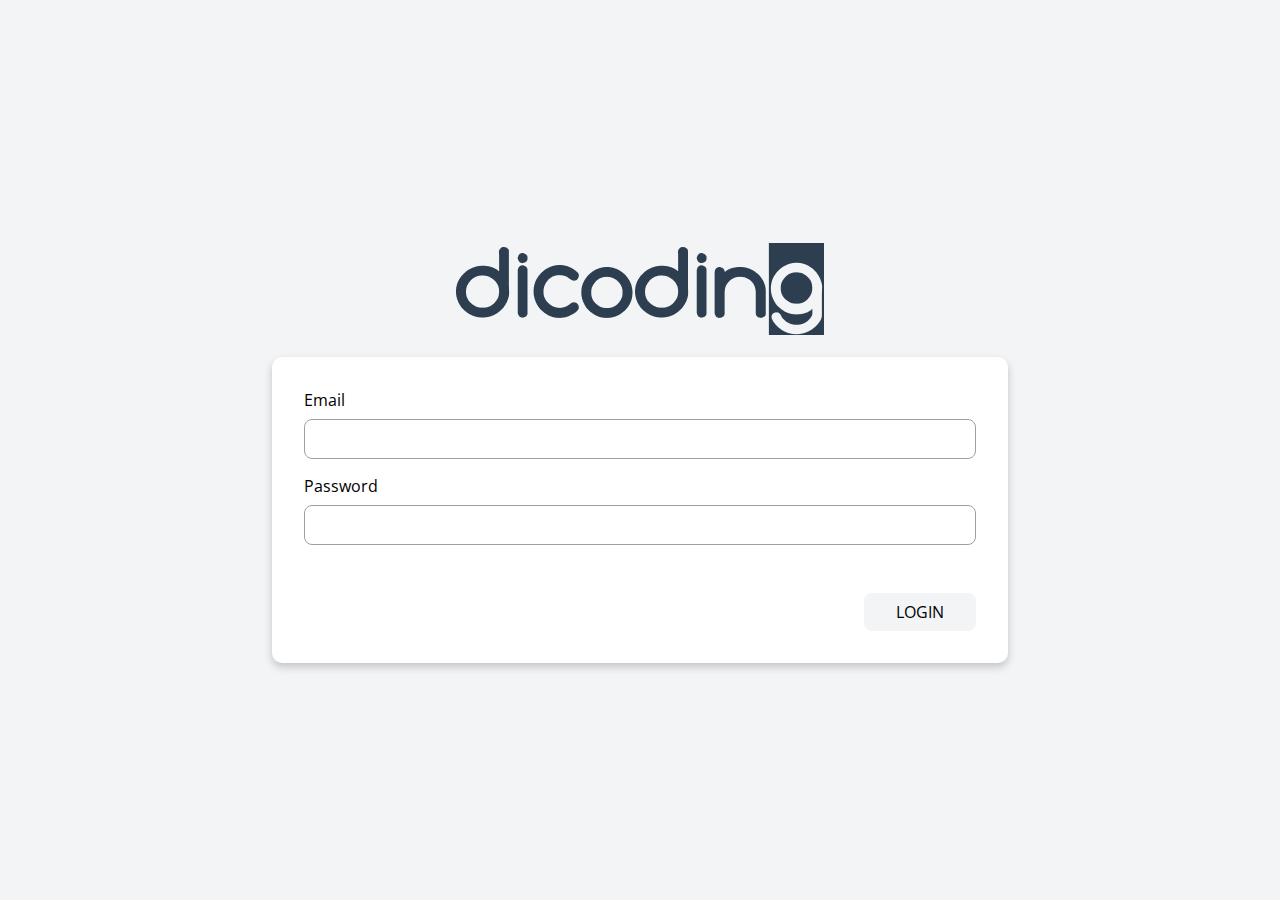
==== Aplikasi-Login-01-starter-study-case/index.html @ 123be6b6 "add login app" ====
<!doctype html>
<html lang="en">
<head>
    <meta charset="UTF-8">
    <meta name="viewport"
          content="width=device-width, user-scalable=no, initial-scale=1.0, maximum-scale=1.0, minimum-scale=1.0">
    <meta http-equiv="X-UA-Compatible" content="ie=edge">
    <link rel="preconnect" href="https://fonts.gstatic.com">
    <link href="https://fonts.googleapis.com/css2?family=Open+Sans:wght@400;600;700&display=swap" rel="stylesheet">
    <link rel="stylesheet" href="assets/styles/login-style.css">
    <title>Login Apps</title>
</head>
<body>
<main>
    <header>
        <img src="assets/images/dicoding-logo.png" alt="Dicoding logo">
    </header>
    <div id="loginForm" class="login-input">
        <label for="inputEmail">Email</label>
        <input id="inputEmail" type="text" required>
        <label for="inputPassword">Password</label>
        <input id="inputPassword" type="text" required>
        <button id="buttonLogin">Login</button>
    </div>
</main>
<div id="modal" class="pop-up-modal">
    <h2>Login gagal!</h2>
    <p>Silakan coba lagi</p>
</div>

<script src="assets/scripts/_init.js"></script>
<script src="assets/scripts/login-script.js"></script>
</body>
</html>
---- Aplikasi-Login-01-starter-study-case/assets/styles/login-style.css ----
/**
 * styling untuk halaman login
 */

* {
    padding: 0;
    margin: 0;
    box-sizing: border-box;
    font-family: 'Open Sans', sans-serif;
}

body {
    display: flex;
    align-items: center;
    justify-content: center;
    flex-direction: column;
    min-height: 100vh;
    background-color: #F3F4F6;
}

main {
    width: 100%;
    max-width: 800px;
    padding: 32px;
}

main img {
    display: block;
    margin: 0 auto 16px auto;
    width: 100%;
    max-width: 376px;
}

.login-input {
    padding: 32px;
    background-color: white;
    border-radius: 10px;
    box-shadow: 0 4px 8px 0 rgba(0,0,0,0.2);
    overflow: auto;
}

.login-input input {
    display: block;
    width: 100%;
    font-size: 16px;
    padding: 8px;
    margin: 8px 0 16px 0;
    border: 1px solid #a0a0a0;
    border-radius: 8px;
}

.login-input button {
    margin-top: 32px;
    padding: 8px 32px;
    background-color: #F3F4F6;
    border: 0;
    border-radius: 8px;
    font-size: 16px;
    color: #000000;
    font-weight: normal;
    text-transform: uppercase;
    float: right;
    cursor: pointer;
}

.pop-up-modal {
    position: fixed;
    padding: 8px 32px;
    background-color: #cc0000;
    color: white;
    bottom: -100px;
    opacity: 0;
    text-transform: capitalize;
    box-shadow: 0 4px 8px 0 rgba(0,0,0,0.2);
    border-radius: 10px;
    text-align: center;
    transition: bottom ease-in-out 0.3s, opacity ease-in-out 0.3s;
}

.pop-up-modal h2 {
    padding: 6px;
}

.pop-up-modal p {
    font-size: 14px;
    margin-bottom: 6px;
}

.pop-up-modal.display {
    bottom: 32px;
    opacity: 1;
}
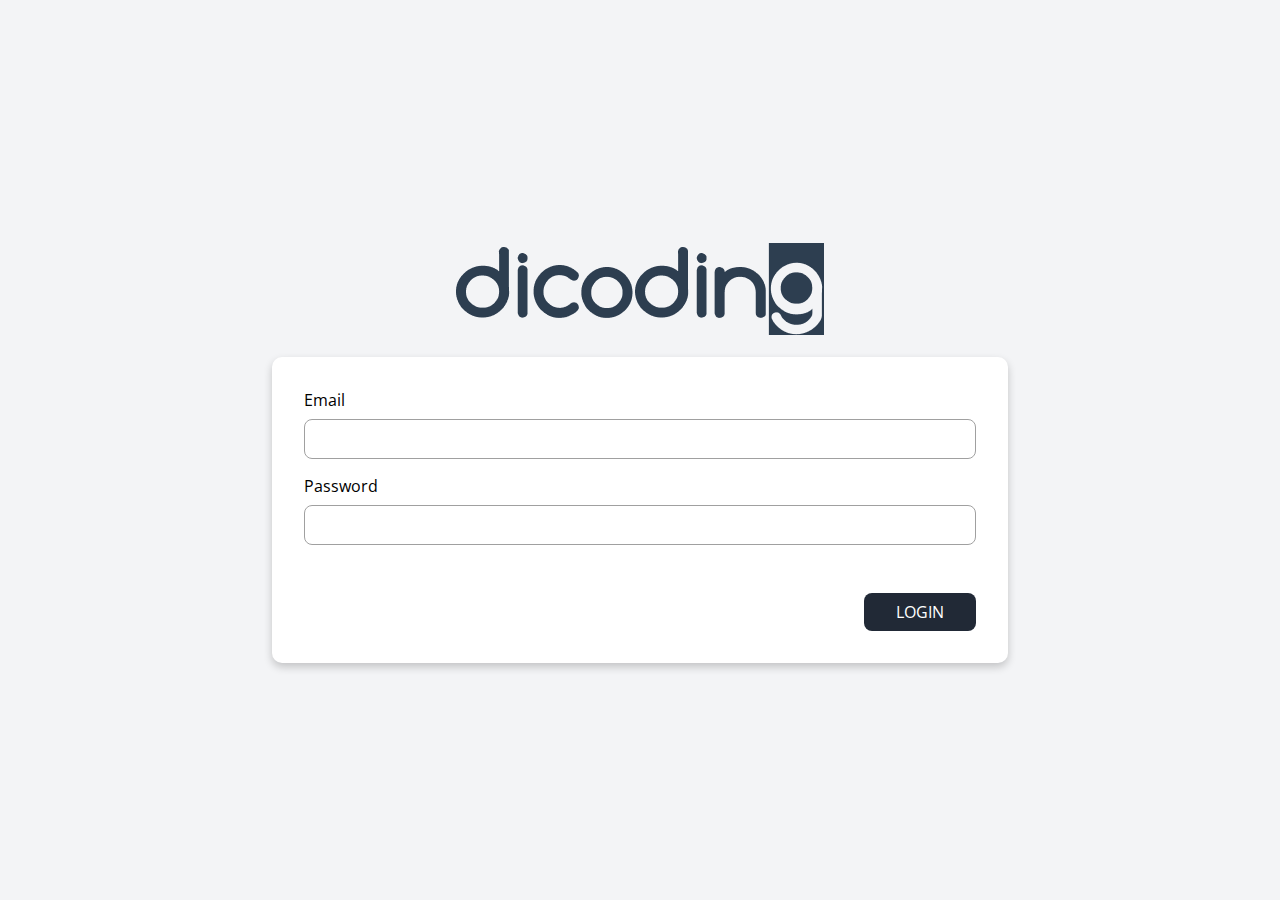
==== commit a704d900: "modify form login" ====
--- a/Aplikasi-Login-01-starter-study-case/index.html
+++ b/Aplikasi-Login-01-starter-study-case/index.html
@@ -15,13 +15,13 @@
     <header>
         <img src="assets/images/dicoding-logo.png" alt="Dicoding logo">
     </header>
-    <div id="loginForm" class="login-input">
+    <form id="loginForm" class="login-input">
         <label for="inputEmail">Email</label>
-        <input id="inputEmail" type="text" required>
+        <input id="inputEmail" type="email" required>
         <label for="inputPassword">Password</label>
-        <input id="inputPassword" type="text" required>
-        <button id="buttonLogin">Login</button>
-    </div>
+        <input id="inputPassword" type="password" required>
+        <button id="buttonLogin" type="submit">Login</button>
+    </form>
 </main>
 <div id="modal" class="pop-up-modal">
     <h2>Login gagal!</h2>
--- a/Aplikasi-Login-01-starter-study-case/assets/styles/login-style.css
+++ b/Aplikasi-Login-01-starter-study-case/assets/styles/login-style.css
@@ -52,11 +52,11 @@
 .login-input button {
     margin-top: 32px;
     padding: 8px 32px;
-    background-color: #F3F4F6;
+    background-color: #212936;
     border: 0;
     border-radius: 8px;
     font-size: 16px;
-    color: #000000;
+    color: #ffffff;
     font-weight: normal;
     text-transform: uppercase;
     float: right;
